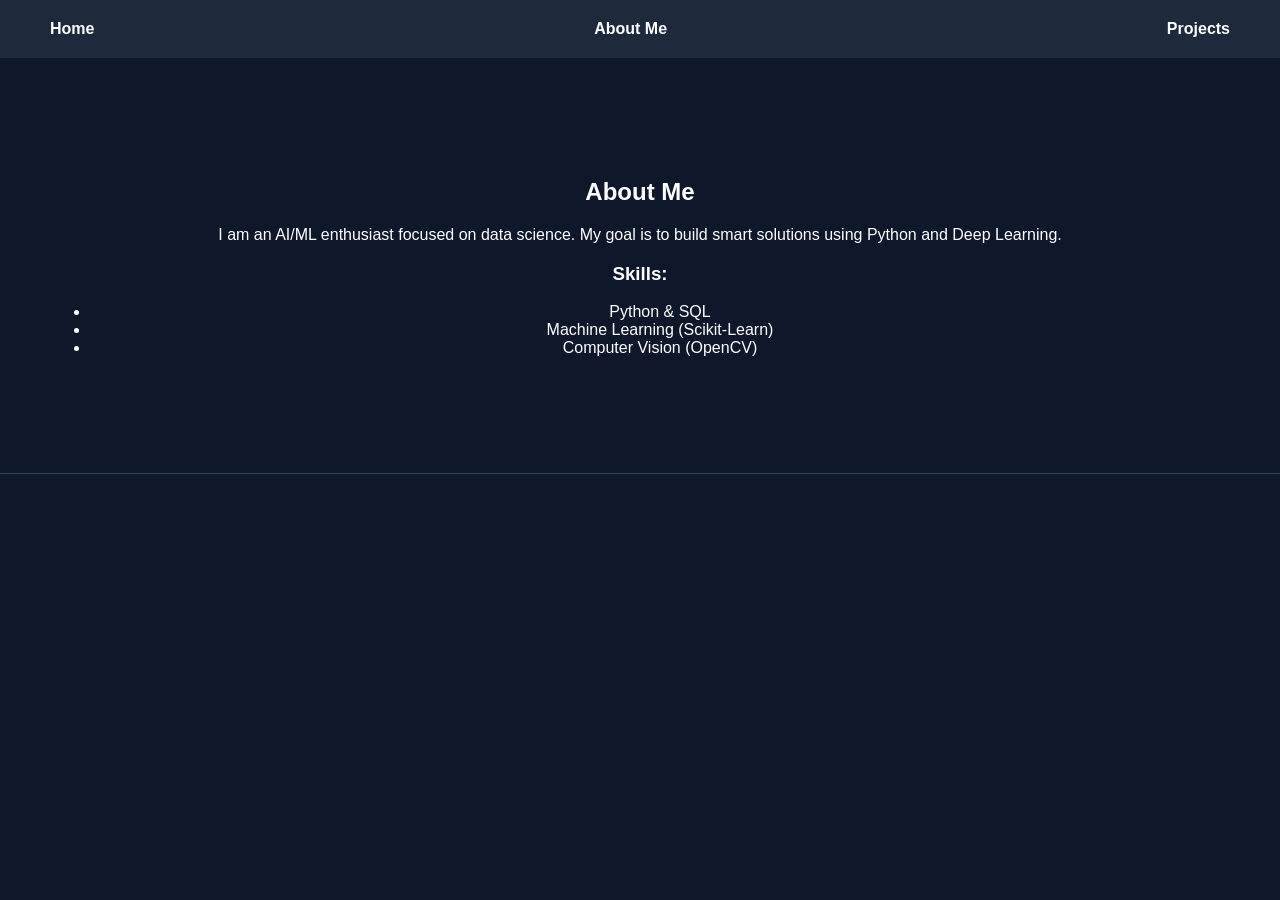
==== about.html @ a5ec55d9 "Add about.html with personal information and skills" ====
<!DOCTYPE html>
<html lang="en">
<head>
    <meta charset="UTF-8">
    <title>About Me | Lavish</title>
    <link rel="stylesheet" href="style.css">
</head>
<body>
    <nav>
        <a href="index.html">Home</a>
        <a href="about.html">About Me</a>
        <a href="projects.html">Projects</a>
    </nav>
    <section class="container">
        <h2>About Me</h2>
        <p>I am an AI/ML enthusiast focused on data science. My goal is to build smart solutions using Python and Deep Learning.</p>
        <h3>Skills:</h3>
        <ul>
            <li>Python & SQL</li>
            <li>Machine Learning (Scikit-Learn)</li>
            <li>Computer Vision (OpenCV)</li>
        </ul>
    </section>
</body>
</html>
---- style.css ----
body {
    background-color: #0f172a;
    color: white;
    font-family: Arial, sans-serif;
    margin: 0;
    scroll-behavior: smooth;
}

nav {
    display: flex;
    justify-content: space-between;
    padding: 20px 50px;
    background: #1e293b;
}

nav ul { display: flex; list-style: none; gap: 20px; }
nav a { color: white; text-decoration: none; font-weight: bold; }

section { padding: 100px 50px; text-align: center; border-bottom: 1px solid #334155; }

.name { color: #3b82f6; }

.skills-grid span {
    background: #3b82f6;
    padding: 10px 20px;
    margin: 5px;
    display: inline-block;
    border-radius: 5px;
}

.project-container { display: flex; justify-content: center; gap: 20px; flex-wrap: wrap; }
.project-card {
    background: #1e293b;
    padding: 20px;
    border-radius: 10px;
    width: 250px;
    border: 1px solid #3b82f6;
}
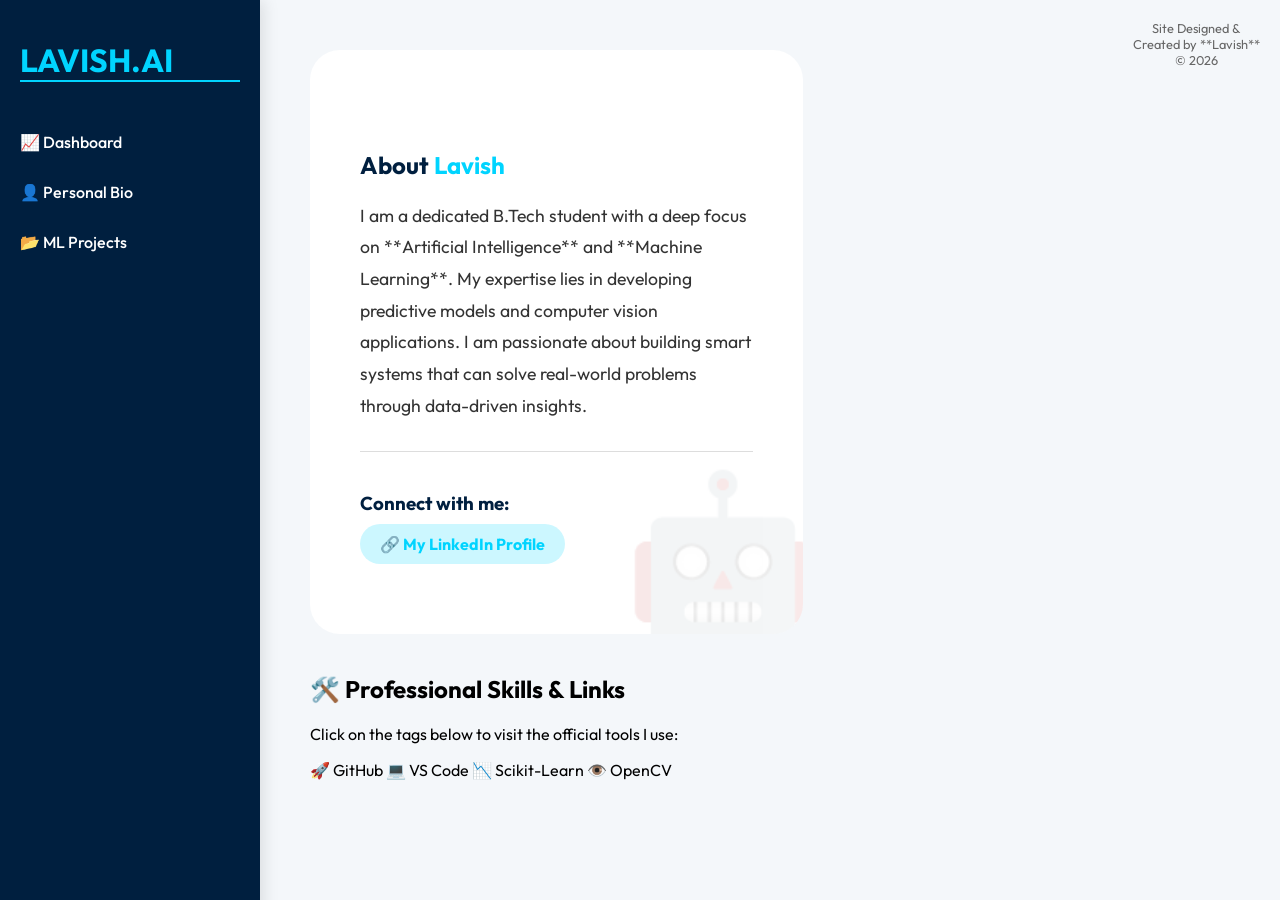
==== commit 289e8bc7: "Revise About page with new title and content Updated the title and content of the About page to refl" ====
--- a/about.html
+++ b/about.html
@@ -2,24 +2,48 @@
 <html lang="en">
 <head>
     <meta charset="UTF-8">
-    <title>About Me | Lavish</title>
+    <title>About | Lavish AI</title>
     <link rel="stylesheet" href="style.css">
 </head>
 <body>
     <nav>
-        <a href="index.html">Home</a>
-        <a href="about.html">About Me</a>
-        <a href="projects.html">Projects</a>
+        <div class="logo">LAVISH<span>.AI</span></div>
+        <a href="index.html">📈 Dashboard</a>
+        <a href="about.html">👤 Personal Bio</a>
+        <a href="projects.html">📂 ML Projects</a>
     </nav>
-    <section class="container">
-        <h2>About Me</h2>
-        <p>I am an AI/ML enthusiast focused on data science. My goal is to build smart solutions using Python and Deep Learning.</p>
-        <h3>Skills:</h3>
-        <ul>
-            <li>Python & SQL</li>
-            <li>Machine Learning (Scikit-Learn)</li>
-            <li>Computer Vision (OpenCV)</li>
-        </ul>
-    </section>
+
+    <div class="main-content">
+        <section class="hero-box" style="background: white; color: #001f3f;">
+            <h1>About <span style="color:var(--accent)">Lavish</span></h1>
+            <p style="font-size: 1.1rem; line-height: 1.8; color: #333;">
+                I am a dedicated B.Tech student with a deep focus on **Artificial Intelligence** and **Machine Learning**. 
+                My expertise lies in developing predictive models and computer vision applications. I am passionate 
+                about building smart systems that can solve real-world problems through data-driven insights.
+            </p>
+            
+            <div style="margin-top: 30px; border-top: 1px solid #ddd; padding-top: 20px;">
+                <h3>Connect with me:</h3>
+                <a href="https://www.linkedin.com/in/lavish-08a17139a" target="_blank" class="badge" style="text-decoration: none; padding: 10px 20px; font-size: 1rem;">
+                    🔗 My LinkedIn Profile
+                </a>
+            </div>
+        </section>
+
+        <section class="info-section">
+            <h2>🛠️ Professional Skills & Links</h2>
+            <p>Click on the tags below to visit the official tools I use:</p>
+            <div class="skill-tags">
+                <a href="https://github.com/" target="_blank" style="text-decoration: none; color: inherit;"><span>🚀 GitHub</span></a>
+                <a href="https://code.visualstudio.com/" target="_blank" style="text-decoration: none; color: inherit;"><span>💻 VS Code</span></a>
+                <a href="https://scikit-learn.org/" target="_blank" style="text-decoration: none; color: inherit;"><span>📉 Scikit-Learn</span></a>
+                <a href="https://opencv.org/" target="_blank" style="text-decoration: none; color: inherit;"><span>👁️ OpenCV</span></a>
+            </div>
+        </section>
+    </div>
+
+    <footer style="margin-left: 260px; padding: 20px; text-align: center; color: #666; font-size: 0.8rem;">
+        Site Designed & Created by **Lavish** © 2026
+    </footer>
 </body>
 </html>
--- a/style.css
+++ b/style.css
@@ -1,38 +1,88 @@
-body {
-    background-color: #0f172a;
-    color: white;
-    font-family: Arial, sans-serif;
-    margin: 0;
-    scroll-behavior: smooth;
+@import url('https://fonts.googleapis.com/css2?family=Outfit:wght@300;400;700&display=swap');
+
+:root {
+    --primary: #001f3f; 
+    --accent: #00d4ff;  
+    --silver: #e2e8f0;
+    --card-bg: #ffffff;
 }
 
-nav {
+body {
+    font-family: 'Outfit', sans-serif;
+    margin: 0;
+    background: #f4f7fa;
     display: flex;
-    justify-content: space-between;
-    padding: 20px 50px;
-    background: #1e293b;
 }
 
-nav ul { display: flex; list-style: none; gap: 20px; }
-nav a { color: white; text-decoration: none; font-weight: bold; }
-
-section { padding: 100px 50px; text-align: center; border-bottom: 1px solid #334155; }
-
-.name { color: #3b82f6; }
-
-.skills-grid span {
-    background: #3b82f6;
-    padding: 10px 20px;
-    margin: 5px;
-    display: inline-block;
-    border-radius: 5px;
+/* Sidebar Nav */
+nav {
+    width: 220px;
+    height: 100vh;
+    background: var(--primary);
+    position: fixed;
+    display: flex;
+    flex-direction: column;
+    padding: 40px 20px;
+    box-shadow: 4px 0 15px rgba(0,0,0,0.1);
 }
 
-.project-container { display: flex; justify-content: center; gap: 20px; flex-wrap: wrap; }
-.project-card {
-    background: #1e293b;
-    padding: 20px;
-    border-radius: 10px;
-    width: 250px;
-    border: 1px solid #3b82f6;
-}+nav .logo { color: var(--accent); font-size: 2rem; font-weight: bold; margin-bottom: 50px; border-bottom: 2px solid var(--accent); }
+
+nav a {
+    color: white;
+    text-decoration: none;
+    margin-bottom: 30px;
+    font-weight: 500;
+    transition: 0.3s;
+    display: flex;
+    align-items: center;
+    gap: 12px;
+}
+
+nav a:hover { color: var(--accent); transform: scale(1.1); }
+
+/* Main Content Area */
+.main-content {
+    margin-left: 260px;
+    width: calc(100% - 260px);
+    padding: 50px;
+}
+
+/* Dashboard Style Cards */
+.dashboard-grid {
+    display: grid;
+    grid-template-columns: repeat(auto-fit, minmax(250px, 1fr));
+    gap: 20px;
+}
+
+.stat-card {
+    background: white;
+    padding: 30px;
+    border-radius: 20px;
+    text-align: center;
+    box-shadow: 0 10px 30px rgba(0,0,0,0.05);
+    border-top: 4px solid var(--accent);
+}
+
+.hero-box {
+    background: var(--primary);
+    color: white;
+    padding: 80px 50px;
+    border-radius: 30px;
+    margin-bottom: 40px;
+    position: relative;
+    overflow: hidden;
+}
+
+.hero-box::after {
+    content: "🤖"; font-size: 10rem; position: absolute; right: -20px; bottom: -20px; opacity: 0.1;
+}
+
+.badge {
+    background: rgba(0, 212, 255, 0.2);
+    color: var(--accent);
+    padding: 5px 15px;
+    border-radius: 20px;
+    font-size: 0.8rem;
+    font-weight: bold;
+}
